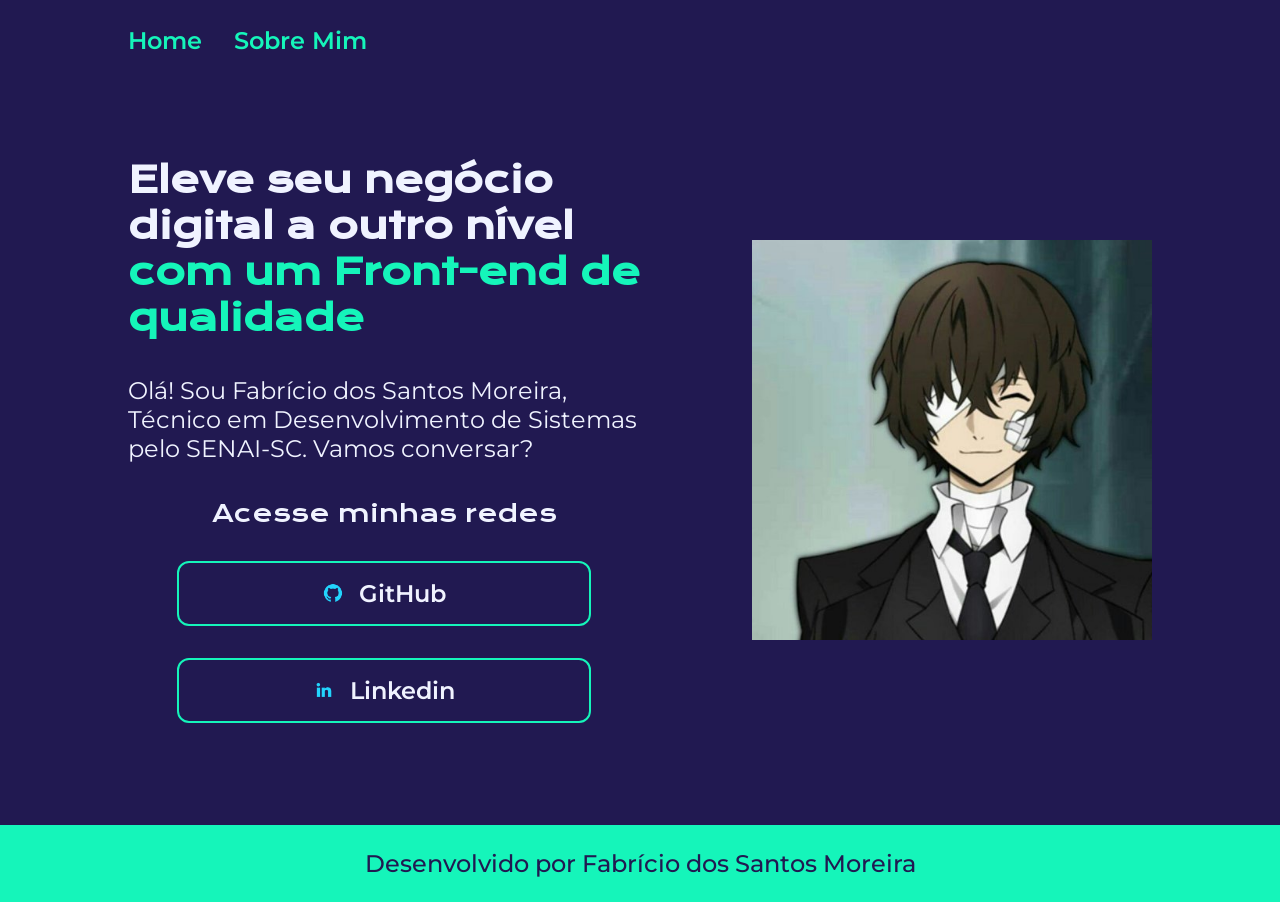
==== index.html @ 5b56bc20 "[ADD] - Base portfollio" ====
<!DOCTYPE html>
<html lang="pt-br">
<head>
    <meta charset="UTF-8">
    <meta name="viewport" content="width=device-width, initial-scale=1.0">
    <meta name="description" content="Portfólio de Fabrício dos Santos Moreira">
    <link rel="stylesheet" href="./styles/style.css">
    <title>Portfólio | Fabricio dos Santos Moreira</title>
</head>
<body>
    <header class="header">
        <nav class="header__nav">
            <a class="header__nav__item" href="./index.html">Home</a>
            <a class="header__nav__item" href="./about.html">Sobre Mim</a>
        </nav>
    </header>

    <main class="apresentacao">
        <section class="apresentacao__conteudo">
            <h1 class="apresentacao__conteudo__titulo">
                Eleve seu negócio digital a outro nível 
                <strong class="titulo-destaque">com um Front-end de qualidade</strong>
            </h1>
                
            <p class="apresentacao__conteudo__descricao">
                Olá! Sou Fabrício dos Santos Moreira, Técnico em Desenvolvimento de Sistemas pelo SENAI-SC. Vamos conversar?
            </p>

            <div class="apresentacao__conteudo__links">
                <h2 class="apresentacao__conteudo__links__subtitulo">Acesse minhas redes</h2>

                <a class="apresentacao__conteudo__links__link" href="https://github.com/FabricioDosSantosMoreira">
                    <img src="./assets/logo-github.png" alt="Logo GitHub" width="20" height="20">
                    GitHub
                </a>
                <a class="apresentacao__conteudo__links__link" href="https://www.linkedin.com/in/fabricio-dos-santos-moreira">
                    <img src="./assets/logo-linkedin.png" alt="Logo LinkedIn" width="20" height="20">
                    Linkedin
                </a>
            </div>
        </section>

        <img src="./assets/foto-perfil.jpg" alt="Foto do perfil do GitHub" width="400" height="400">
    </main>

    <footer class="footer">Desenvolvido por Fabrício dos Santos Moreira</footer>
</body>
</html>
---- styles/style.css ----
@import url('https://fonts.googleapis.com/css2?family=Krona+One&display=swap');
@import url('https://fonts.googleapis.com/css2?family=Montserrat:ital,wght@0,100..900;1,100..900&display=swap');

:root {
    --cor-primaria: #211951;
    --cor-secundaria: #15F5BA;
    --cor-terciaria: #F0F3FF;
    --cor-hover: #1a1346;

    --fonte-principal: 'Krona One', sans-serif;
    --fonte-secundaria: 'Montserrat', sans-serif;
}

* {
    margin: 0;
    padding: 0;
}

html, body {
    box-sizing: border-box;
    background-color: var(--cor-primaria);
    color: var(--cor-terciaria);

    height: 100%;
    display: flex;
    flex-direction: column;
}

.titulo-destaque {
    color: #15F5BA;
}

.apresentacao {
    padding: 8% 10%;

    display: flex;
    align-items: center;
    justify-content: space-between;
}    


.apresentacao__conteudo {
    width: 50%;
    display: flex;
    flex-direction: column;
    gap: 35px;
}

.apresentacao__conteudo__titulo {
    font-size: 36px;
    font-family: var(--fonte-principal);
}

.apresentacao__conteudo__descricao {
    font-size: 24px;
    font-family: var(--fonte-secundaria);
    font-weight: 400;
}

.apresentacao__conteudo__links {
    display: flex;
    flex-direction: column;
    justify-content: space-between;
    align-items: center;

    gap: 32px;
}

.apresentacao__conteudo__links__subtitulo {
    font-size: 24px;
    font-family: var(--fonte-principal);
    font-weight: 400;
}

.apresentacao__conteudo__links__link {
    display: flex;
    align-items: center;
    justify-content: center;

    gap: 16px;


    color: var(--cor-terciaria);

    text-align: center;
    text-decoration: none;
    font-size: 24px;
    font-family: var(--fonte-secundaria);
    font-weight: 600;

    width: 378px;

    border: 2px solid var(--cor-secundaria);
    border-radius: 12px;

    padding: 16px;
}

.apresentacao__conteudo__links__link:hover {
    background-color: var(--cor-hover);
}

.header {
    display: flex;
    justify-content: space-between;
    align-items: center;

    padding: 2% 0% 0% 10%;
}

.header__nav {
    display: flex;
    gap: 32px;
}

.header__nav__item {
    font-family: var(--fonte-secundaria);
    font-size: 24px;
    font-weight: 600;

    color: var(--cor-secundaria);

    text-decoration: none;
}

.footer {
    color: var(--cor-primaria);
    background-color: var(--cor-secundaria);
    padding: 24px;
    text-align: center;
    font-family: var(--fonte-secundaria);
    font-size: 24px;
    font-weight: 500;

    margin-top: auto;
}
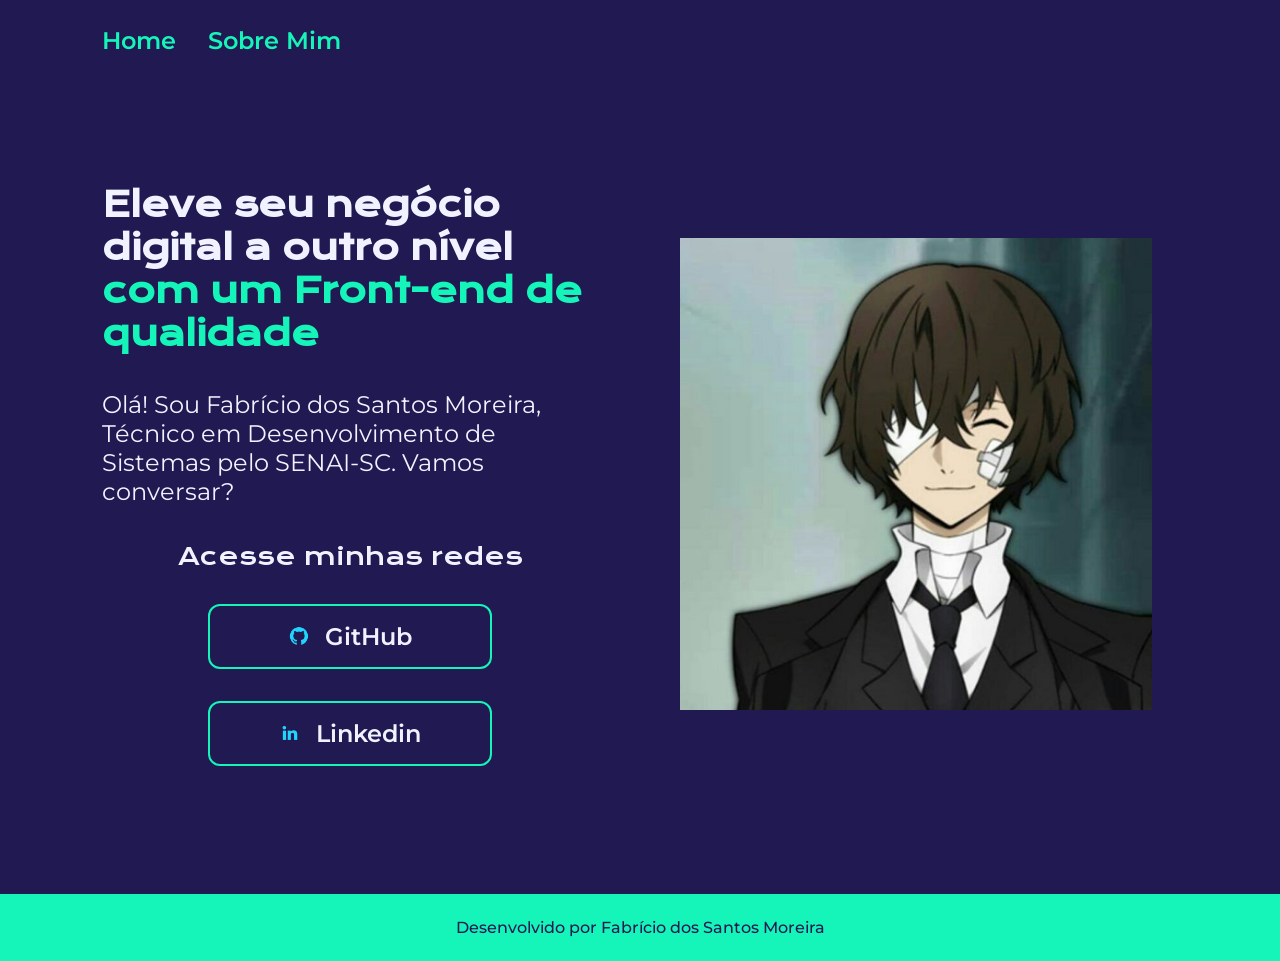
==== commit 4182130c: "[UPDATE] - Portfolio" ====
--- a/index.html
+++ b/index.html
@@ -40,7 +40,7 @@
             </div>
         </section>
 
-        <img src="./assets/foto-perfil.jpg" alt="Foto do perfil do GitHub" width="400" height="400">
+        <img class="apresentacao__imagem" src="./assets/foto-perfil.jpg" alt="Foto do perfil do GitHub">
     </main>
 
     <footer class="footer">Desenvolvido por Fabrício dos Santos Moreira</footer>
--- a/styles/style.css
+++ b/styles/style.css
@@ -31,28 +31,37 @@
 }
 
 .apresentacao {
-    padding: 8% 10%;
+    padding: 10%;
+    padding-left: 8%;
+    
 
     display: flex;
     align-items: center;
     justify-content: space-between;
+
+    gap: 82px;
 }    
 
+.apresentacao__imagem {
+    width: 45%;
+    display: flex;
+    justify-content: center;
+}
 
 .apresentacao__conteudo {
-    width: 50%;
+    width: 55%;
     display: flex;
     flex-direction: column;
     gap: 35px;
 }
 
 .apresentacao__conteudo__titulo {
-    font-size: 36px;
+    font-size: 2.1rem;
     font-family: var(--fonte-principal);
 }
 
 .apresentacao__conteudo__descricao {
-    font-size: 24px;
+    font-size: 1.5rem;
     font-family: var(--fonte-secundaria);
     font-weight: 400;
 }
@@ -67,7 +76,7 @@
 }
 
 .apresentacao__conteudo__links__subtitulo {
-    font-size: 24px;
+    font-size: 1.5rem;
     font-family: var(--fonte-principal);
     font-weight: 400;
 }
@@ -79,16 +88,15 @@
 
     gap: 16px;
 
-
     color: var(--cor-terciaria);
 
     text-align: center;
     text-decoration: none;
-    font-size: 24px;
+    font-size: 1.5rem;
     font-family: var(--fonte-secundaria);
     font-weight: 600;
 
-    width: 378px;
+    width: 50%;
 
     border: 2px solid var(--cor-secundaria);
     border-radius: 12px;
@@ -105,7 +113,7 @@
     justify-content: space-between;
     align-items: center;
 
-    padding: 2% 0% 0% 10%;
+    padding: 2% 0% 0% 8%;
 }
 
 .header__nav {
@@ -115,7 +123,7 @@
 
 .header__nav__item {
     font-family: var(--fonte-secundaria);
-    font-size: 24px;
+    font-size: 1.5rem;
     font-weight: 600;
 
     color: var(--cor-secundaria);
@@ -129,8 +137,33 @@
     padding: 24px;
     text-align: center;
     font-family: var(--fonte-secundaria);
-    font-size: 24px;
+    font-size: 1rem;
     font-weight: 500;
 
     margin-top: auto;
 }
+
+
+@media (max-width: 1000px) {
+    .apresentacao {
+        flex-direction: column-reverse;
+        padding: 8% 8%;
+    }
+
+    .apresentacao__conteudo {
+        width: auto;
+    }
+
+    .header {
+        padding: 8% 5%;
+        width: 100%;
+    }
+
+    .header__nav {
+        justify-content: center;
+    }
+
+    .footer {
+        width: 100%;
+    }
+}
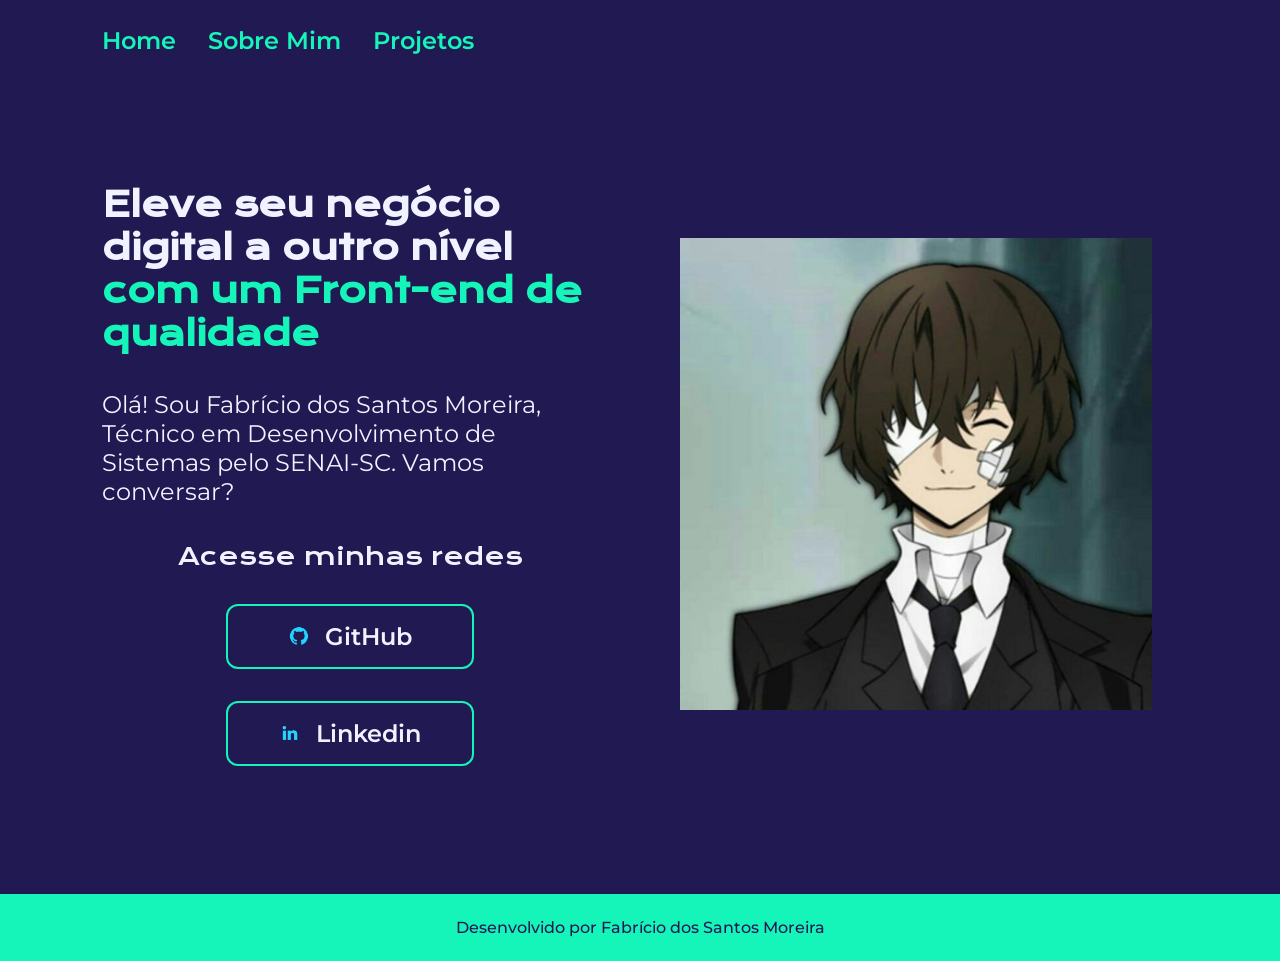
==== commit 8eeb67c3: "[UPDATE] - Portfolio" ====
--- a/index.html
+++ b/index.html
@@ -4,6 +4,7 @@
     <meta charset="UTF-8">
     <meta name="viewport" content="width=device-width, initial-scale=1.0">
     <meta name="description" content="Portfólio de Fabrício dos Santos Moreira">
+    <link rel="stylesheet" href="./styles/reset.css">
     <link rel="stylesheet" href="./styles/style.css">
     <title>Portfólio | Fabricio dos Santos Moreira</title>
 </head>
@@ -12,6 +13,7 @@
         <nav class="header__nav">
             <a class="header__nav__item" href="./index.html">Home</a>
             <a class="header__nav__item" href="./about.html">Sobre Mim</a>
+            <a class="header__nav__item" href="./projects.html">Projetos</a>
         </nav>
     </header>
 
--- a/styles/style.css
+++ b/styles/style.css
@@ -14,10 +14,11 @@
 * {
     margin: 0;
     padding: 0;
+    box-sizing: border-box;
 }
 
 html, body {
-    box-sizing: border-box;
+    
     background-color: var(--cor-primaria);
     color: var(--cor-terciaria);
 
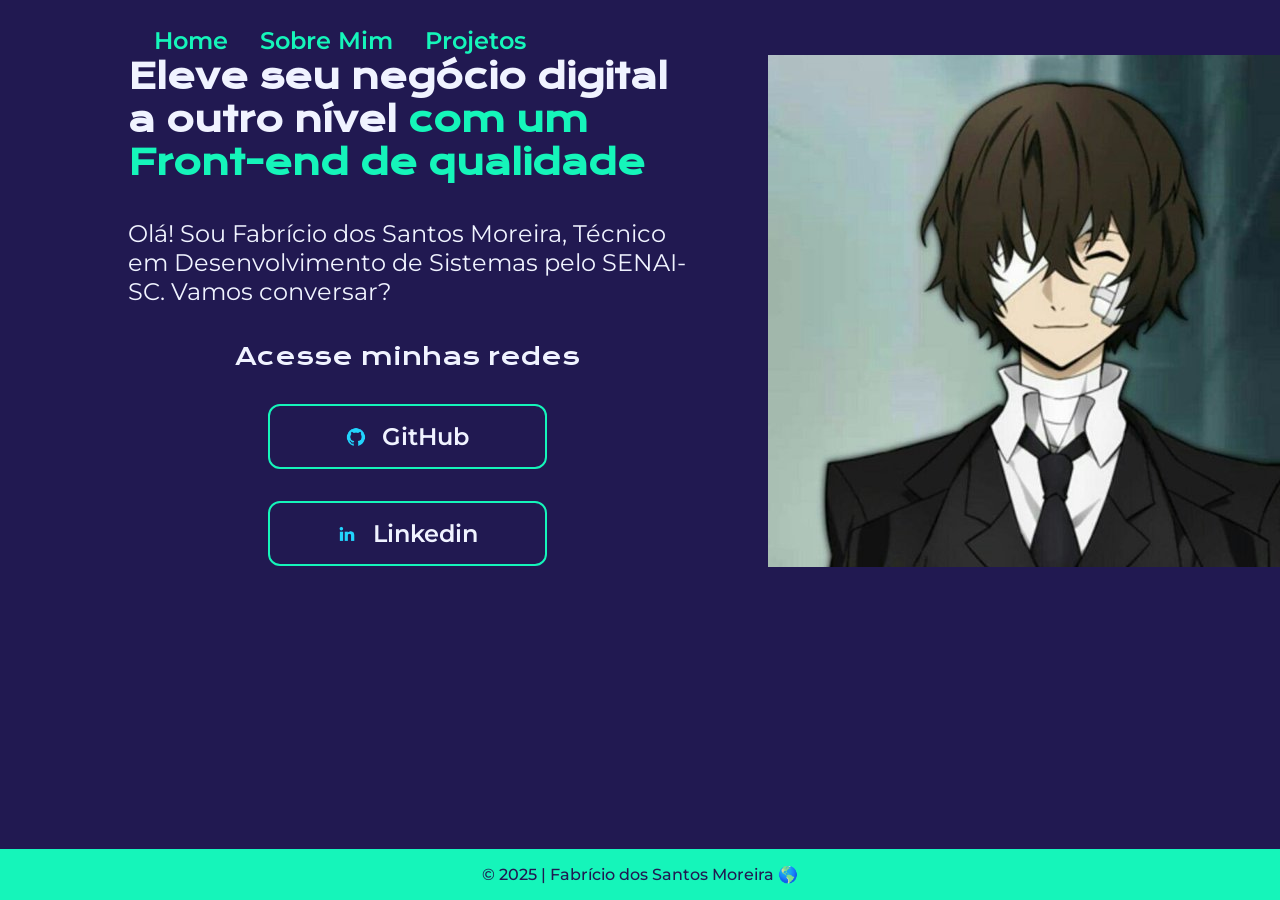
==== commit 3d632705: "update" ====
--- a/index.html
+++ b/index.html
@@ -6,6 +6,7 @@
     <meta name="description" content="Portfólio de Fabrício dos Santos Moreira">
     <link rel="stylesheet" href="./styles/reset.css">
     <link rel="stylesheet" href="./styles/style.css">
+    <link rel="stylesheet" href="./styles/styles_projects.css">
     <title>Portfólio | Fabricio dos Santos Moreira</title>
 </head>
 <body>
@@ -45,6 +46,6 @@
         <img class="apresentacao__imagem" src="./assets/foto-perfil.jpg" alt="Foto do perfil do GitHub">
     </main>
 
-    <footer class="footer">Desenvolvido por Fabrício dos Santos Moreira</footer>
+    <footer class="footer no-copy">© 2025 | Fabrício dos Santos Moreira 🌎</footer>
 </body>
 </html>
--- a/styles/style.css
+++ b/styles/style.css
@@ -22,6 +22,7 @@
     background-color: var(--cor-primaria);
     color: var(--cor-terciaria);
 
+    width: 100%;
     height: 100%;
     display: flex;
     flex-direction: column;
@@ -32,8 +33,8 @@
 }
 
 .apresentacao {
-    padding: 10%;
-    padding-left: 8%;
+    /* padding: 10%; */
+    padding-left: 10%;
     
 
     display: flex;
@@ -108,63 +109,3 @@
 .apresentacao__conteudo__links__link:hover {
     background-color: var(--cor-hover);
 }
-
-.header {
-    display: flex;
-    justify-content: space-between;
-    align-items: center;
-
-    padding: 2% 0% 0% 8%;
-}
-
-.header__nav {
-    display: flex;
-    gap: 32px;
-}
-
-.header__nav__item {
-    font-family: var(--fonte-secundaria);
-    font-size: 1.5rem;
-    font-weight: 600;
-
-    color: var(--cor-secundaria);
-
-    text-decoration: none;
-}
-
-.footer {
-    color: var(--cor-primaria);
-    background-color: var(--cor-secundaria);
-    padding: 24px;
-    text-align: center;
-    font-family: var(--fonte-secundaria);
-    font-size: 1rem;
-    font-weight: 500;
-
-    margin-top: auto;
-}
-
-
-@media (max-width: 1000px) {
-    .apresentacao {
-        flex-direction: column-reverse;
-        padding: 8% 8%;
-    }
-
-    .apresentacao__conteudo {
-        width: auto;
-    }
-
-    .header {
-        padding: 8% 5%;
-        width: 100%;
-    }
-
-    .header__nav {
-        justify-content: center;
-    }
-
-    .footer {
-        width: 100%;
-    }
-}
--- a/styles/styles_projects.css
+++ b/styles/styles_projects.css
@@ -0,0 +1,475 @@
+@import url('https://fonts.googleapis.com/css2?family=Krona+One&display=swap');
+@import url('https://fonts.googleapis.com/css2?family=Montserrat:ital,wght@0,100..900;1,100..900&display=swap');
+
+:root {
+    --cor-primaria: #211951;
+    --cor-secundaria: #15F5BA;
+    --cor-terciaria: #F0F3FF;
+    --cor-hover: #1a1346;
+    --cor-hover-icon: #d9dbec;
+
+    --cor-leitura: #555555;
+
+    --rgb: #ff4545, #00ff99, #006aff, #ff0095, #ff4545;
+    --rgb: #e3342f, #f6993f, #ffed4a, #38c172, #4dc0b5, #3490dc, #6574cd, #9561e2, #f66d9b;
+
+    --fonte-principal: 'Krona One', sans-serif;
+    --fonte-secundaria: 'Montserrat', sans-serif;
+
+    --angle: 0deg;
+
+}
+
+
+html, body {
+    background-color: var(--cor-primaria);
+}
+
+
+
+
+.header {
+    display: flex;
+    justify-content: space-between;
+    align-items: center;
+
+    padding: 2% 0% 0% 12%;
+}
+
+.header__nav {
+    display: flex;
+    gap: 32px;
+}
+
+.header__nav__item {
+    font-family: var(--fonte-secundaria);
+    font-size: 1.5rem;
+    font-weight: 600;
+
+    color: var(--cor-secundaria);
+
+    text-decoration: none;
+}
+
+.footer {
+    color: var(--cor-primaria);
+    background-color: var(--cor-secundaria);
+    padding: 16px;
+    text-align: center;
+    font-family: var(--fonte-secundaria);
+    font-size: 1rem;
+    font-weight: 500;
+
+    margin-top: auto;
+
+    width: 100%;
+}
+
+
+
+
+
+
+
+
+
+
+.gallery__container {
+    display: flex;
+    align-items: center;
+    justify-content: flex-start;
+
+    padding: 6% 12%
+}
+
+.gallery__container__projects {
+    width: 100%;
+
+    display: grid;
+ 
+    grid-template-columns: repeat(auto-fit, minmax(384px, 1fr));
+    gap: 84px;
+}
+
+
+
+@media (max-width: 1120px) {
+    .gallery__container__projects {
+        grid-template-columns: repeat(auto-fit, minmax(284px, 1fr));
+    }
+
+    .gallery__container {
+        padding: 6% 6%;
+    }
+
+    .header {
+        display: flex;
+        flex-direction: row;
+        align-items: center;
+
+        padding: 6% 0 12% 6%;
+    }
+}
+
+
+@media (max-width: 768px) {
+    .gallery__container__projects {
+        grid-template-columns: repeat(auto-fit, 1fr);
+    }
+
+    .gallery__container {
+        padding: 6% 6%;
+    }
+
+    .header {
+        display: flex;
+        flex-direction: row;
+        align-items: center;
+
+        padding: 6% 0 12% 6%;
+    }
+}
+
+@media (max-width: 512px) {
+    .gallery__container__projects {
+        grid-template-columns: repeat(auto-fit, 100%);
+    }
+
+    .gallery__container {
+        padding: 0 6% 12% 6%;
+    }
+
+    .header {
+        display: flex;
+        flex-direction: column;
+        align-items: start;
+
+        padding: 6% 0 12% 6%;
+    }
+
+    .header__nav {
+        display: flex;
+        flex-direction: column;
+        gap: 16px;
+    }
+
+    .footer {
+        padding: 8%;
+        font-size: 0.8rem;
+    }
+}
+
+
+
+
+
+.gallery__container__projects__container {
+    position: relative; 
+
+    display: flex;
+    align-items: center;
+    justify-content: center;
+}
+
+
+.gallery__container__projects__container__top__right__border {
+    position: absolute;
+
+    width: 100%;
+    height: 100%;
+    
+    border: 2.5px solid var(--cor-secundaria);
+    border-top-right-radius: 12px;
+
+    margin-left: 7.5%;
+    margin-top: -7.5%;
+
+    z-index: 0;
+
+    border-image-slice: 1;
+    border-image-source: conic-gradient(from var(--angle), transparent 50%, #ff4545, #00ff99, #006aff, #ff0095, #ff4545);
+    border-image-source: conic-gradient(from var(--angle), transparent 50%, var(--cor-secundaria));
+    animation: spin 3s linear infinite;
+}
+
+
+.gallery__container__projects__container__bottom__left__border {
+    position: absolute;
+
+    width: 100%;
+    height: 100%;
+    
+
+    border: 2.5px solid var(--cor-secundaria);
+    border-bottom-left-radius: 12px;
+
+    margin-left: -7.5%;
+    margin-top: 7.5%;
+
+    z-index: 0;
+
+    border-image-slice: 1;
+  
+    animation: spin 3s linear infinite;
+    border-image-source: conic-gradient(from var(--angle), transparent 50%, var(--cor-secundaria));
+}
+
+
+
+@property --angle{
+    syntax: "<angle>";
+    initial-value: 0deg;
+    inherits: false;
+}
+
+
+@keyframes spin{
+    from{
+      --angle: 0deg;
+    }
+    to{
+      --angle: 360deg;
+    }
+}
+
+
+.gallery__container__projects__card__colored__div {
+    display: flex;
+
+    margin-top: -3.5px;
+    height: 16px;
+    width: 100%;
+}
+
+
+.gallery__container__projects__card__info {
+    display: flex;
+
+    justify-content: space-between;
+
+    padding-top: 12px;
+    padding-bottom: 10px;
+
+    position: relative;
+}
+
+
+.gallery__container__projects__card__info__language {
+    display: flex;
+    align-items: center;
+    
+    padding-left: 10px;
+
+    position: absolute;
+    top: 0;
+}
+
+
+.gallery__container__projects__card__info__language__span {
+    font-family: var(--fonte-secundaria);
+
+    font-size: 12px;
+
+    padding-left: 6px;
+    color: black;
+}
+
+
+.gallery__container__projects__card__info__stats {
+    display: flex;
+    align-items: center;
+
+    position: absolute;
+    bottom: 0;
+    right: 0;
+}
+
+
+.gallery__container__projects__card__info__stats__item {
+    display: flex;
+    align-items: center;
+
+    padding: 2px 10px ;
+}
+
+.colored-dot {
+    height: 16px;
+    width: 16px;
+    background-color: #bbb;
+    border-radius: 50%;
+    display: inline-block;
+}
+
+
+.item--star {
+    background-color: #e3b341;
+}
+
+.item--eye {
+    background-color: #ca7bff;
+}
+
+.item--fork {
+    background-color: #85847d;
+}
+
+
+
+.gallery__container__projects__card__info__stats__item__icon {
+    width: 16px;
+    height: 16px;
+}
+
+
+
+
+.gallery__container__projects__card__info__stats__item__span {
+    font-family: var(--fonte-secundaria);
+
+    font-size: 12px;
+    color: black;
+
+    padding-left: 8px;
+}
+
+
+
+
+
+
+
+
+
+/* GitHub Projects Card Styles */
+.card {
+    display: flex;
+    flex-direction: column;
+    justify-content: space-between;
+
+    width: 100%;
+    height: 100%;
+
+    background-color: var(--cor-terciaria);
+
+    border: 2.5px solid var(--cor-terciaria);
+    border-top-right-radius: 12px;
+    border-bottom-left-radius: 12px;
+    
+    overflow: hidden;
+    word-break: normal;
+
+    transition: transform 0.3s ease;
+
+    z-index: 1;
+} 
+
+.card:hover {
+    transform: scale(1.05);
+    box-shadow: 0 6px 12px rgba(0, 0, 0, 0.2);
+}
+
+.card__image {
+    width: 100%;
+    height: 200px;
+    object-fit: cover;
+}
+
+.card__title__container {
+    display: flex;
+    align-items: center;
+    justify-content: space-between;
+}
+
+.card__title__container__info {
+    display: flex;
+    align-items: center;
+    justify-content: flex-start;
+
+    width: 100%;
+    height: 100%;
+
+    padding: 12px;
+    
+    text-decoration: none;
+}
+
+.card__title__container__info span {
+    padding-left: 6px;
+
+    font-size: 1rem;
+    color: #333;
+
+    font-family: var(--fonte-principal);
+    font-weight: 600;
+}
+
+.card__title__container__info img {
+    width: 16px;
+    height: 16px;
+}
+
+.card__title__container__info:hover {
+    cursor: pointer;
+    background-color: var(--cor-hover-icon);
+}
+
+.card__title__container__homepage {
+    display: flex;
+    align-items: center;
+    justify-content: center;
+
+    height: 100%;
+}
+
+.card__title__container__homepage img {
+    width: 24px;
+    height: 24px;
+
+    animation: rotate 0.5s ease-in-out infinite alternate;
+}
+
+@keyframes rotate {
+    0% {
+        transform: rotate(-2.5deg);
+    }
+    100% {
+        transform: rotate(2.5deg);
+    }
+}
+
+
+.card__title__container__homepage:hover {
+    cursor: pointer;
+    background-color: var(--cor-hover-icon);
+}
+
+.card__description {
+    font-family: var(--fonte-secundaria);
+    font-size: 0.8rem;
+    font-weight: 400;
+
+    padding: 4px 0 36px 12px;
+
+    color: var(--cor-leitura);
+
+    width: 92.5%;
+    line-height: 16px;
+}
+
+
+
+
+
+
+
+
+
+
+/* Other Styles */
+.no-copy {
+    user-select: none; 
+    -webkit-user-select: none;
+    -moz-user-select: none;
+    -ms-user-select: none; 
+}
+
